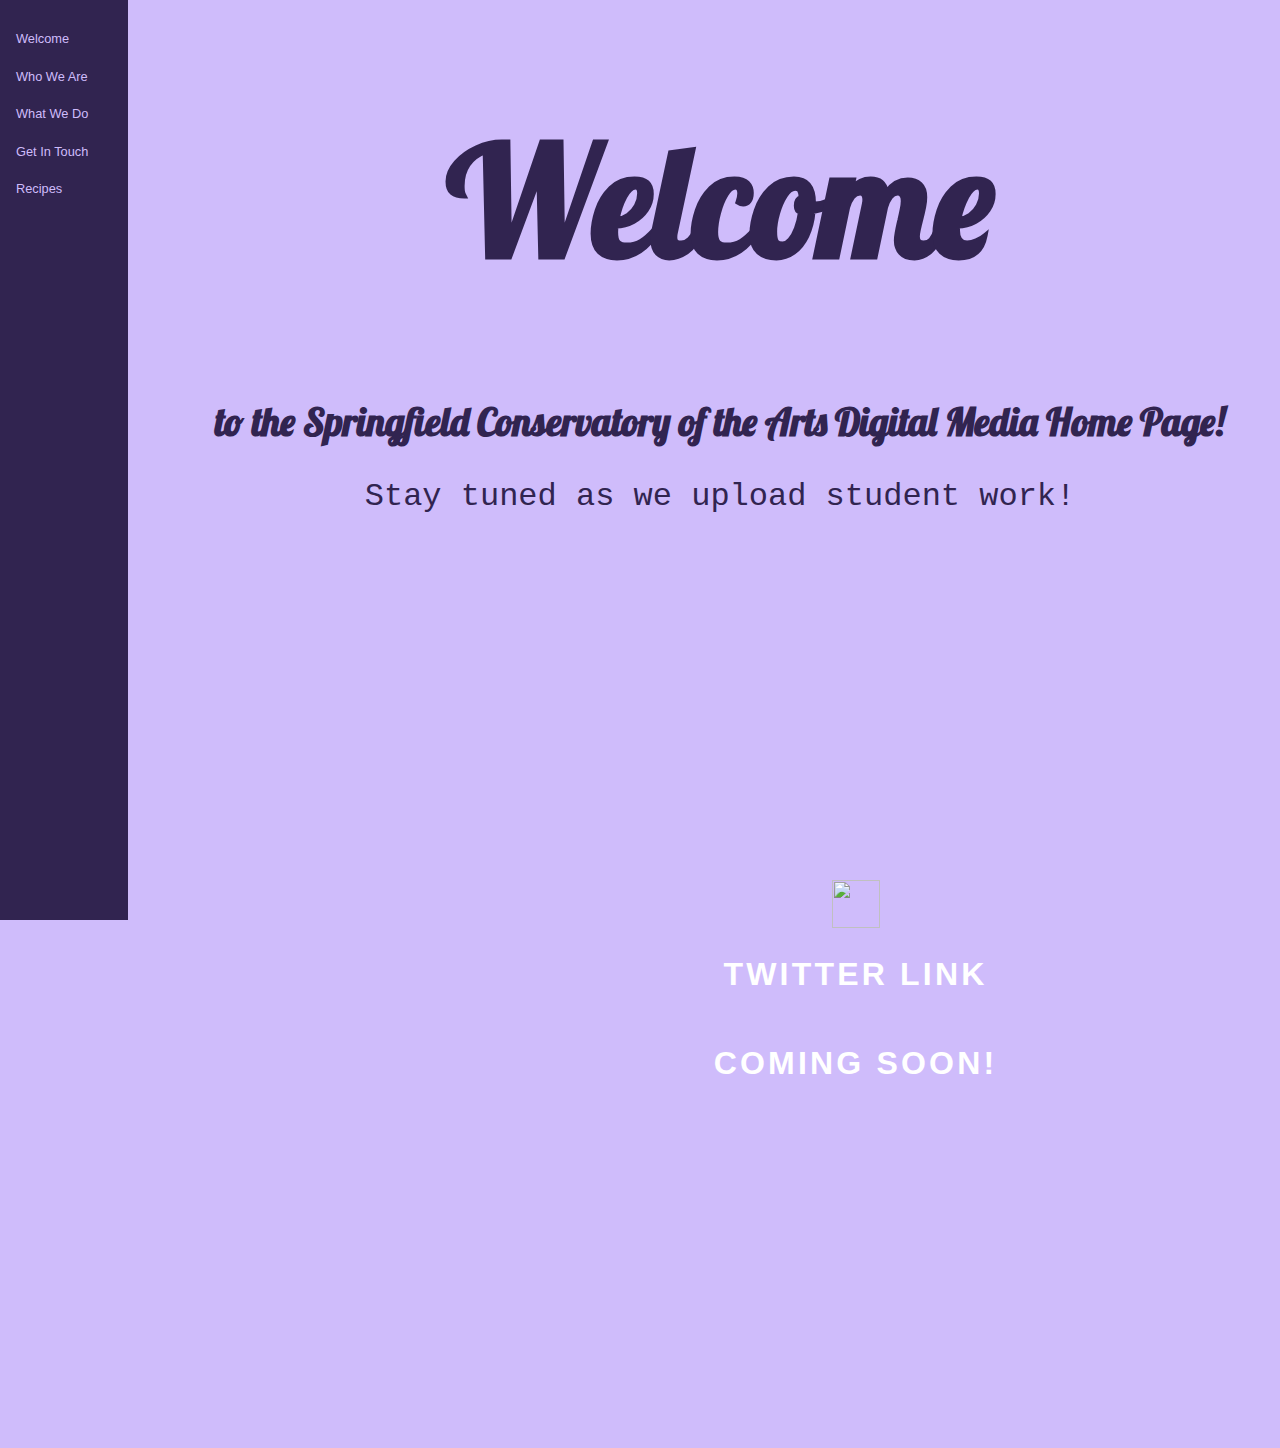
==== index.html @ 71db6629 "Add index.html link" ====
<!doctype html>

<html lang="en">
<head>
  <meta charset="utf-8">
  <meta name="viewport" content="width=device-width, initial-scale=1">
  <title>SCOTA Digital Media Home</title>
  
  <link href="https://fonts.googleapis.com/css?family=Lobster" rel="stylesheet" type="text/css">
  <link rel="stylesheet" href="style.css">
  
</head>

<body>
  
  <aside class="sidenav">
    <a href="https://scotadigitalmedia.github.io/index.html">Welcome</a>
    <a href="#">Who We Are</a>
    <a href="#">What We Do</a>
    <a href="#">Get In Touch</a>
    <a href="https://scotadigitalmedia.github.io/recipes.html">Recipes</a>
  </aside>
  
  
  <main class="main">
    <h1 class = "h1Lobster"> Welcome </h1>
    <h2 class="h2Lobster"> to the Springfield Conservatory of the Arts Digital Media Home Page!</h2>
  
    <p class="pmonospace"> Stay tuned as we upload student work!</p>
    
    <section class="twitter">
      <div class="container">
        <a target="_blank" href="https://twitter.com/"> <!-- update this link eventually to be /SCOTAdigitalmedia-->
          <img class="social" src="https://cdn1.iconfinder.com/data/icons/logotypes/32/twitter-128.png">
        </a>
        <p>Twitter Link</p>
        <p>Coming Soon!</p>
      </div>
    </section>
    
  </main>
  
</body>
</html>
---- style.css ----
html {
  font-family: Arial;
  font-size: 16px;
  background: #CFBCFB;
}

body {
    color: #312450;
}

.main {
  margin-left: 140px; /* Same width as the sidebar + left position in px */
  font-size: 2em; /* Increased text to enable scrolling */
  padding: 0px 10px;
}

.h1Lobster {
  font-family: Lobster;
  font-size: 12vw;
  text-align: center;
}

.h2Lobster {
  font-family: Lobster;
  font-size: 3vw;
  text-align: center;
}

.pmonospace {
    font-family: monospace;
    text-align: center;
}

.sidenav {
  height: 100%; /* Full-height: remove this if you want "auto" height */
  width: 10vw; /* Set the width of the sidebar */
  position: fixed; /* Fixed Sidebar (stay in place on scroll) */
  z-index: 1; /* Stay on top */
  top: 0; /* Stay at the top */
  left: 0;
  background-color: #312450;
  overflow-x: hidden; /* Disable horizontal scroll */
  padding-top: 20px;
  line-height: 2;
}

/* The navigation menu links */
.sidenav a {
  padding: 6px 8px 6px 16px;
  text-decoration: none;
  font-size: 1vw;
  color: #CFBCFB;
  display: block;
}

/* When you mouse over the navigation links, change their color */
.sidenav a:hover {
  color: #f1f1f1;
}

/* Style page content */
.main {
  margin-left: 160px; /* Same as the width of the sidebar */
  padding: 0px 10px;
}

/* On smaller screens, where height is less than 450px, change the style of the sidebar (less padding and a smaller font size) */
@media screen and (max-height: 450px) {
  .sidenav {padding-top: 15px;}
  .sidenav a {font-size: 18px;}
}

.twitter {
  position: relative;
  width: 75%;
  float: right;
  height: 100vh;
}  

.twitter .container {
    display: flex;
    flex-direction: column;
    align-items: center;
    justify-content: center;
    height: 100%;
  }
  
.twitter a {
    position: relative;
}    

.twitter a img {
      width: 48px;
      height: 48px;
    }
  
.twitter p {
    text-transform: uppercase;
    font-size: 1em;
    letter-spacing: 0.1em;
    color: #FFF;
    font-weight: bold;
    margin-top: 20px;
}

.recipe-img {
  width: 25%;
}

.BIGDIV {
  display: grid;
  grid-template-columns: 1fr 1fr 1fr 1fr;
  grid-gap: 2vw;
}

/* The flip card container*/
.flip-card {
  background-color: transparent;
  width: 20vw;
  height: 20vw;
  perspective: 1000px;
}

/* This container is needed to position the front and back side */
.flip-card-inner {
  position: relative;
  width: 100%;
  height: 100%;
  text-align: center;
  transition: transform 1s;
  transform-style: preserve-3d;
}

/* Do a horizontal flip when you move the mouse over the flip box container */
.flip-card:hover .flip-card-inner {
  transform: rotateY(180deg);
}

/* Position the front and back side */
.flip-card-front,
.flip-card-back {
  position: absolute;
  width: 100%;
  height: 100%;
  -webkit-backface-visibility: hidden; /* Safari */
  backface-visibility: hidden;
}

/* Style the front side (fallback if image is missing) */
.flip-card-front {
  background-color: #cfbcfb;
  color: black;
}

/* Style the back side */
.flip-card-back {
  background-color: black;
  color: white;
  font-size: 14px;
  font-family: Quicksand;
  transform: rotateY(180deg);
  overflow: auto;
}

/* If the screen size is 600px wide or less, set the font-sizes smaller */
@media screen and (max-width: 600px) {
  h1 {
    font-size: 10px;
  }
  p {
    font-size: 5px;
  }
}
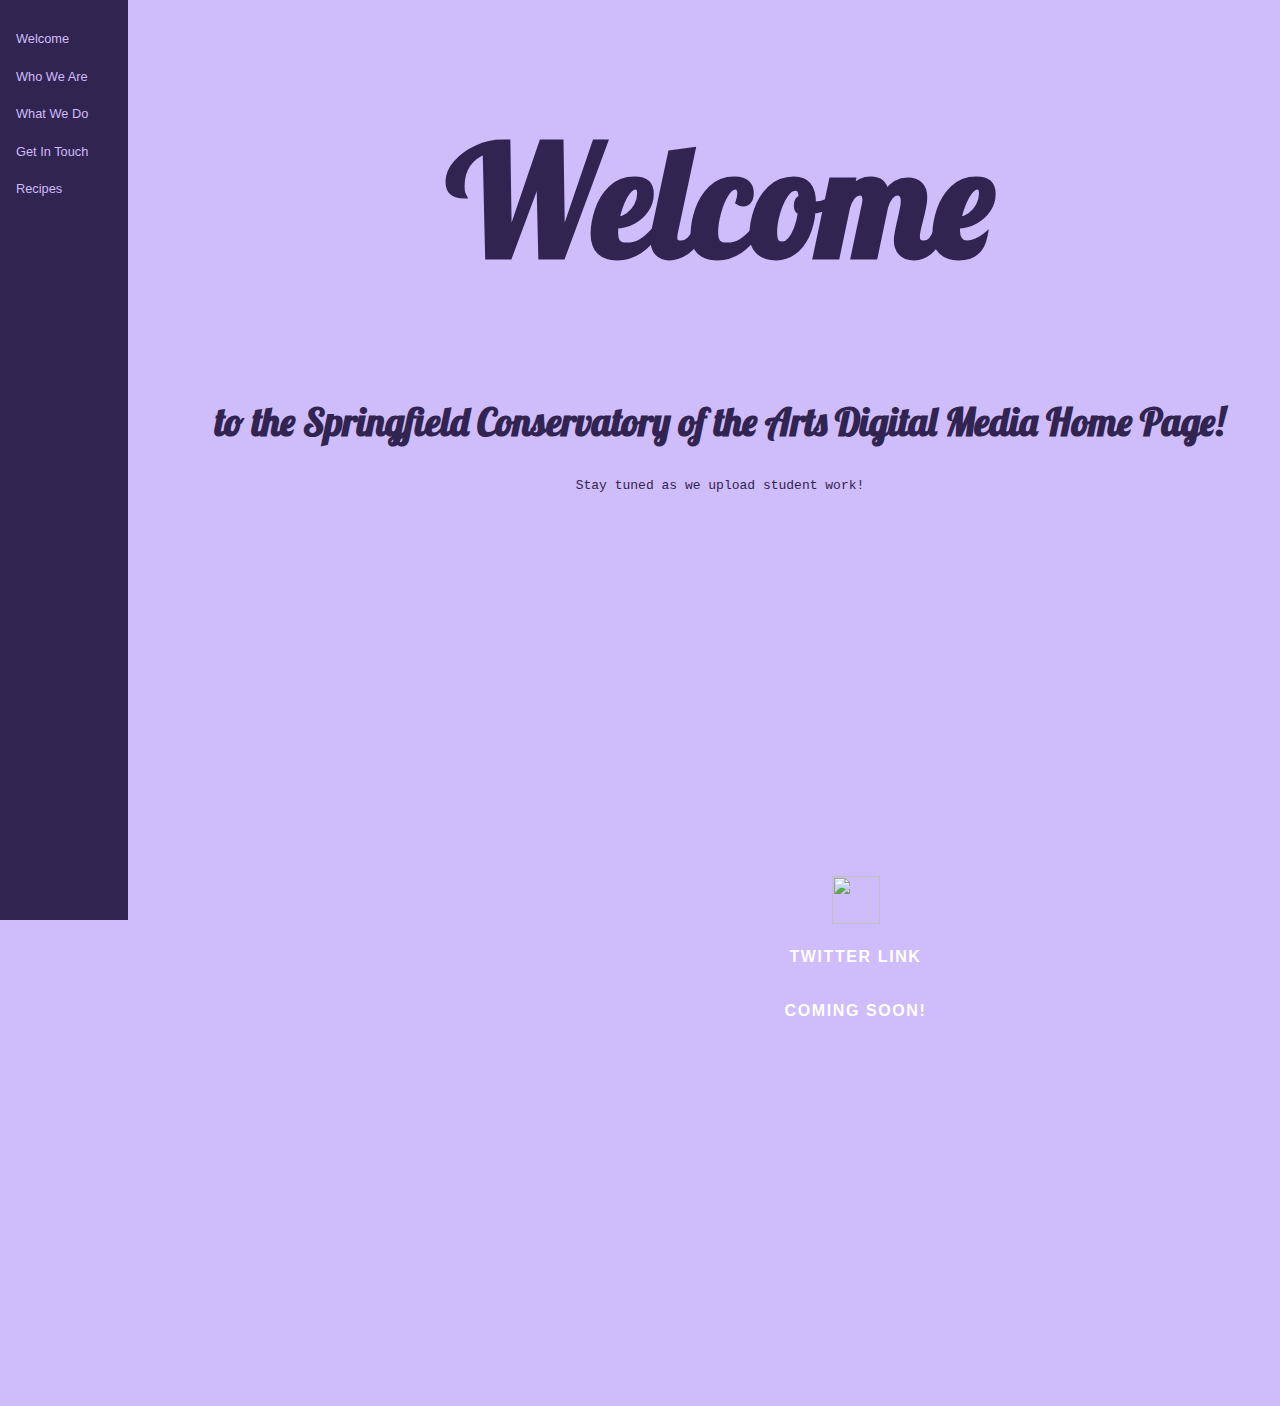
==== commit 5842a77f: "Add contact.html link" ====
--- a/index.html
+++ b/index.html
@@ -17,7 +17,7 @@
     <a href="https://scotadigitalmedia.github.io/index.html">Welcome</a>
     <a href="#">Who We Are</a>
     <a href="#">What We Do</a>
-    <a href="#">Get In Touch</a>
+    <a href="https://scotadigitalmedia.github.io/contact.html">Get In Touch</a>
     <a href="https://scotadigitalmedia.github.io/recipes.html">Recipes</a>
   </aside>
   
--- a/style.css
+++ b/style.css
@@ -1,6 +1,5 @@
 html {
   font-family: Arial;
-  font-size: 16px;
   background: #CFBCFB;
 }
 
@@ -10,7 +9,6 @@
 
 .main {
   margin-left: 140px; /* Same width as the sidebar + left position in px */
-  font-size: 2em; /* Increased text to enable scrolling */
   padding: 0px 10px;
 }
 
@@ -107,6 +105,19 @@
   width: 25%;
 }
 
+.recipes-list{
+  position: relative;
+  text-align: center;
+}
+
+/* Centered text */
+.centered {
+  position: absolute;
+  top: 50%;
+  left: 50%;
+  transform: translate(-50%, -50%);
+}
+
 .BIGDIV {
   display: grid;
   grid-template-columns: 1fr 1fr 1fr 1fr;
@@ -149,12 +160,12 @@
 /* Style the front side (fallback if image is missing) */
 .flip-card-front {
   background-color: #cfbcfb;
-  color: black;
+  color: #312450;
 }
 
 /* Style the back side */
 .flip-card-back {
-  background-color: black;
+  background-color: #312450;
   color: white;
   font-size: 14px;
   font-family: Quicksand;
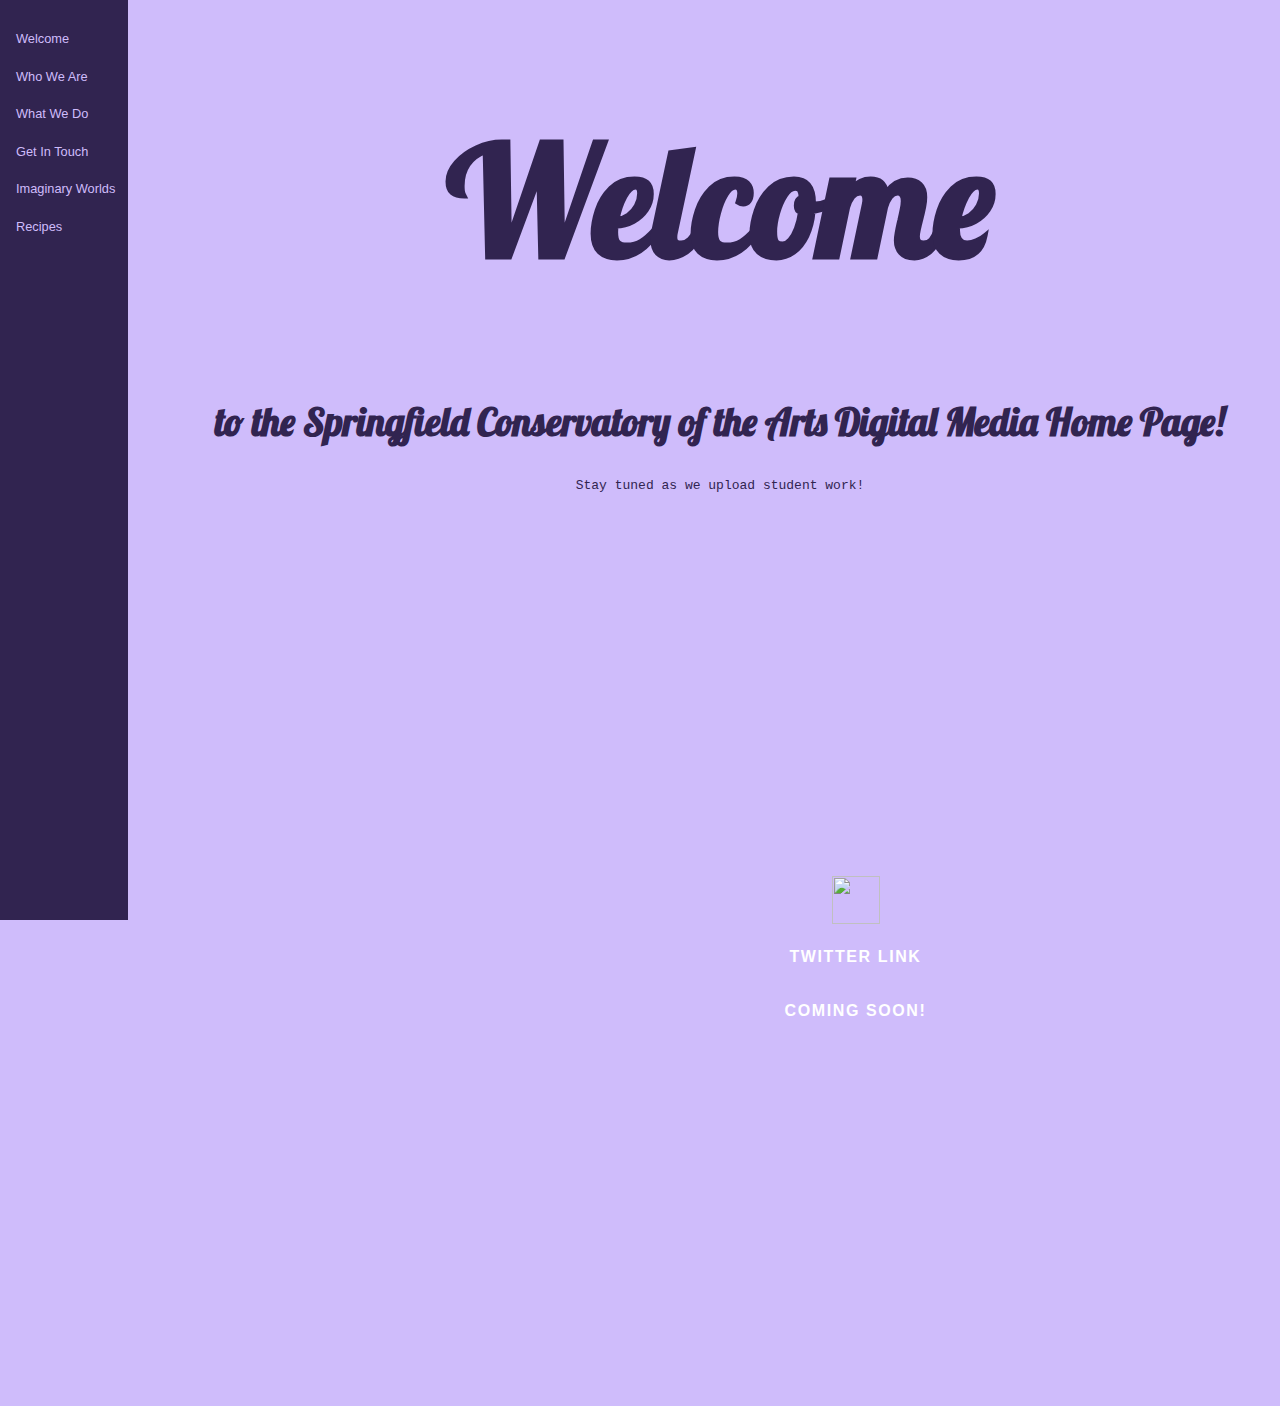
==== commit 40bd9567: "Add imag world link to nav" ====
--- a/index.html
+++ b/index.html
@@ -18,6 +18,7 @@
     <a href="#">Who We Are</a>
     <a href="#">What We Do</a>
     <a href="https://scotadigitalmedia.github.io/contact.html">Get In Touch</a>
+    <a href="https://scotadigitalmedia.github.io/imaginary-words.html">Imaginary Worlds</a>
     <a href="https://scotadigitalmedia.github.io/recipes.html">Recipes</a>
   </aside>
   
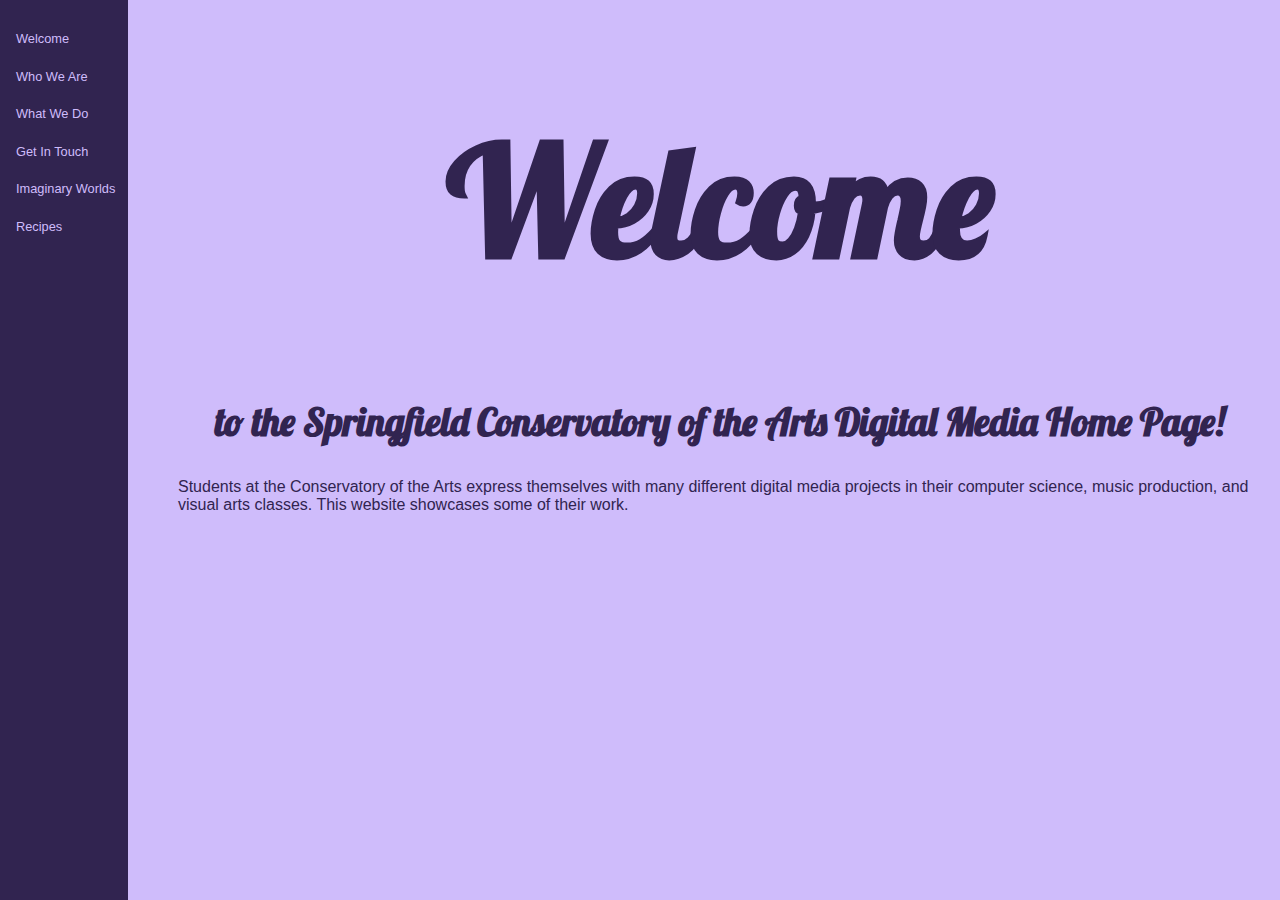
==== commit e5254638: "Update homepage blurb" ====
--- a/index.html
+++ b/index.html
@@ -18,7 +18,7 @@
     <a href="#">Who We Are</a>
     <a href="#">What We Do</a>
     <a href="https://scotadigitalmedia.github.io/contact.html">Get In Touch</a>
-    <a href="https://scotadigitalmedia.github.io/imaginary-words.html">Imaginary Worlds</a>
+    <a href="https://scotadigitalmedia.github.io/imaginary-worlds.html">Imaginary Worlds</a>
     <a href="https://scotadigitalmedia.github.io/recipes.html">Recipes</a>
   </aside>
   
@@ -27,17 +27,7 @@
     <h1 class = "h1Lobster"> Welcome </h1>
     <h2 class="h2Lobster"> to the Springfield Conservatory of the Arts Digital Media Home Page!</h2>
   
-    <p class="pmonospace"> Stay tuned as we upload student work!</p>
-    
-    <section class="twitter">
-      <div class="container">
-        <a target="_blank" href="https://twitter.com/"> <!-- update this link eventually to be /SCOTAdigitalmedia-->
-          <img class="social" src="https://cdn1.iconfinder.com/data/icons/logotypes/32/twitter-128.png">
-        </a>
-        <p>Twitter Link</p>
-        <p>Coming Soon!</p>
-      </div>
-    </section>
+    <p>Students at the Conservatory of the Arts express themselves with many different digital media projects in their computer science, music production, and visual arts classes. This website showcases some of their work.</p>
     
   </main>
   
--- a/style.css
+++ b/style.css
@@ -182,3 +182,10 @@
     font-size: 5px;
   }
 }
+
+
+.wrapper {
+    display: grid;
+    grid-template-columns: 1fr 1fr 1fr;
+    gap: 1em;    
+    }
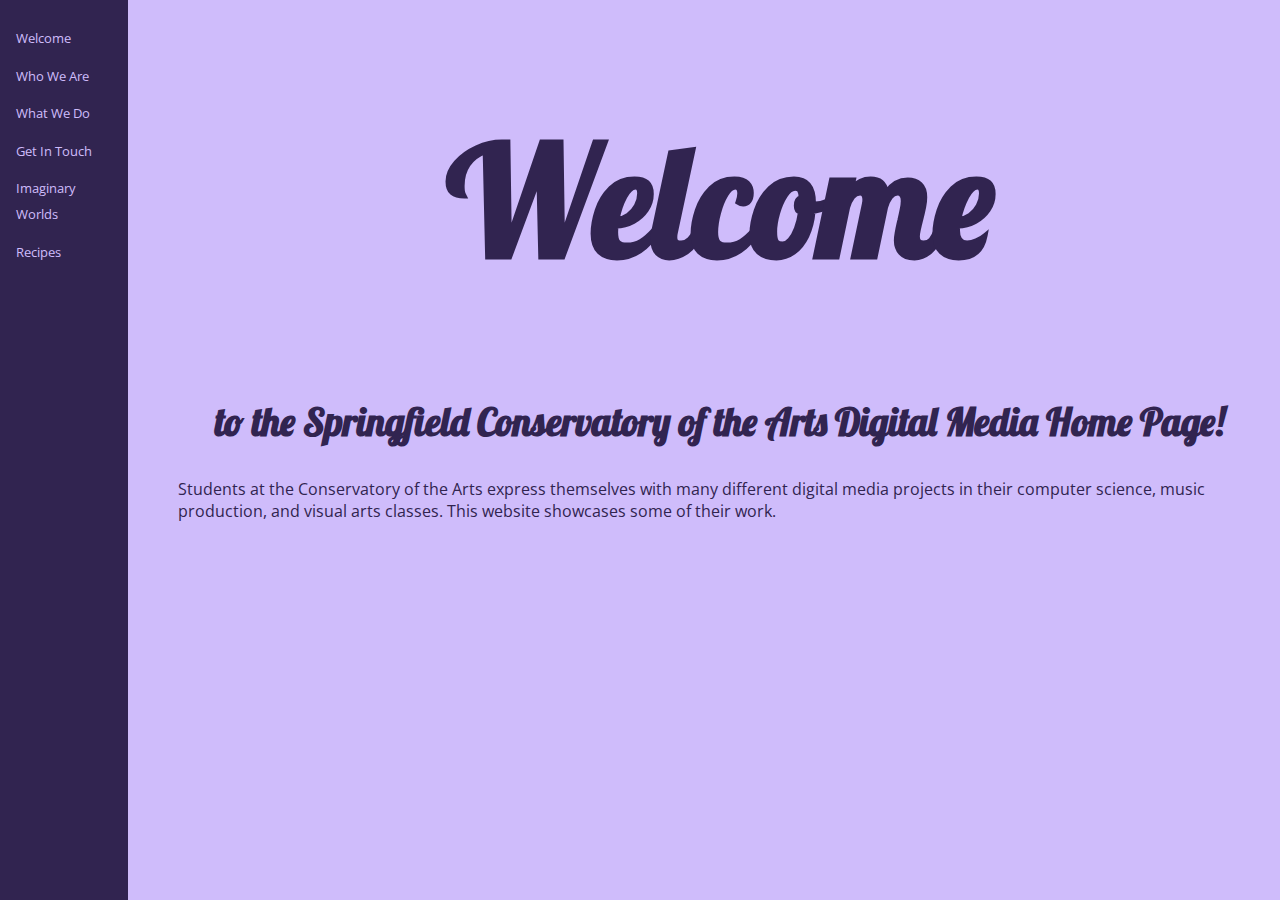
==== commit d3cf953f: "Add OpenSans link" ====
--- a/index.html
+++ b/index.html
@@ -7,6 +7,7 @@
   <title>SCOTA Digital Media Home</title>
   
   <link href="https://fonts.googleapis.com/css?family=Lobster" rel="stylesheet" type="text/css">
+  <link href="https://fonts.googleapis.com/css?family=Open+Sans" rel="stylesheet" type="text/css">
   <link rel="stylesheet" href="style.css">
   
 </head>
--- a/style.css
+++ b/style.css
@@ -1,5 +1,5 @@
 html {
-  font-family: Arial;
+  font-family: Open Sans;
   background: #CFBCFB;
 }
 
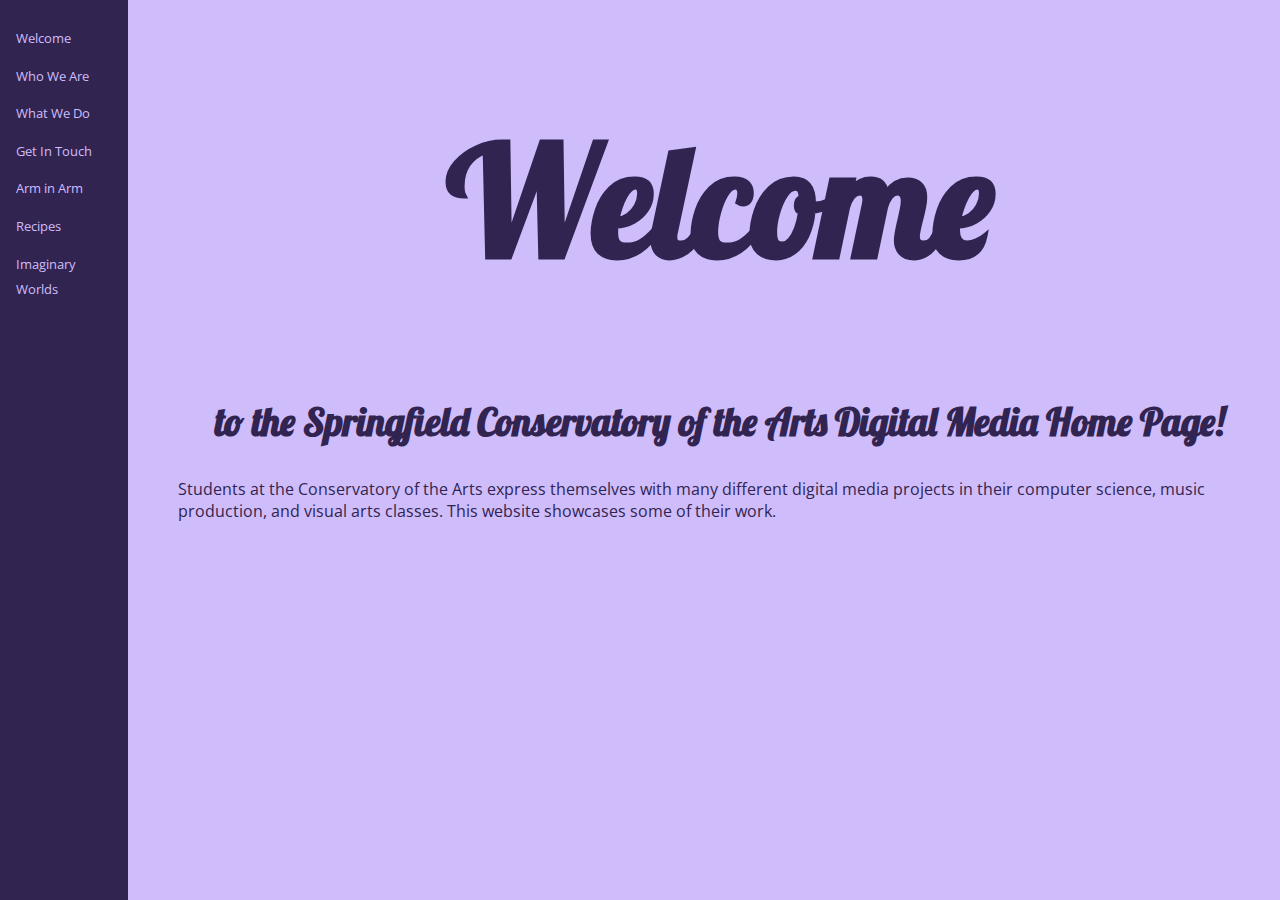
==== commit 1c3b4103: "Update nav" ====
--- a/index.html
+++ b/index.html
@@ -16,11 +16,12 @@
   
   <aside class="sidenav">
     <a href="https://scotadigitalmedia.github.io/index.html">Welcome</a>
-    <a href="#">Who We Are</a>
-    <a href="#">What We Do</a>
+    <a href="https://scotadigitalmedia.github.io/about-us.html">Who We Are</a>
+    <a href="https://scotadigitalmedia.github.io/curriculum.html">What We Do</a>
     <a href="https://scotadigitalmedia.github.io/contact.html">Get In Touch</a>
+    <a href="https://scotadigitalmedia.github.io/arm-in-arm.html">Arm in Arm</a>
+    <a href="https://scotadigitalmedia.github.io/recipes.html">Recipes</a>
     <a href="https://scotadigitalmedia.github.io/imaginary-worlds.html">Imaginary Worlds</a>
-    <a href="https://scotadigitalmedia.github.io/recipes.html">Recipes</a>
   </aside>
   
   
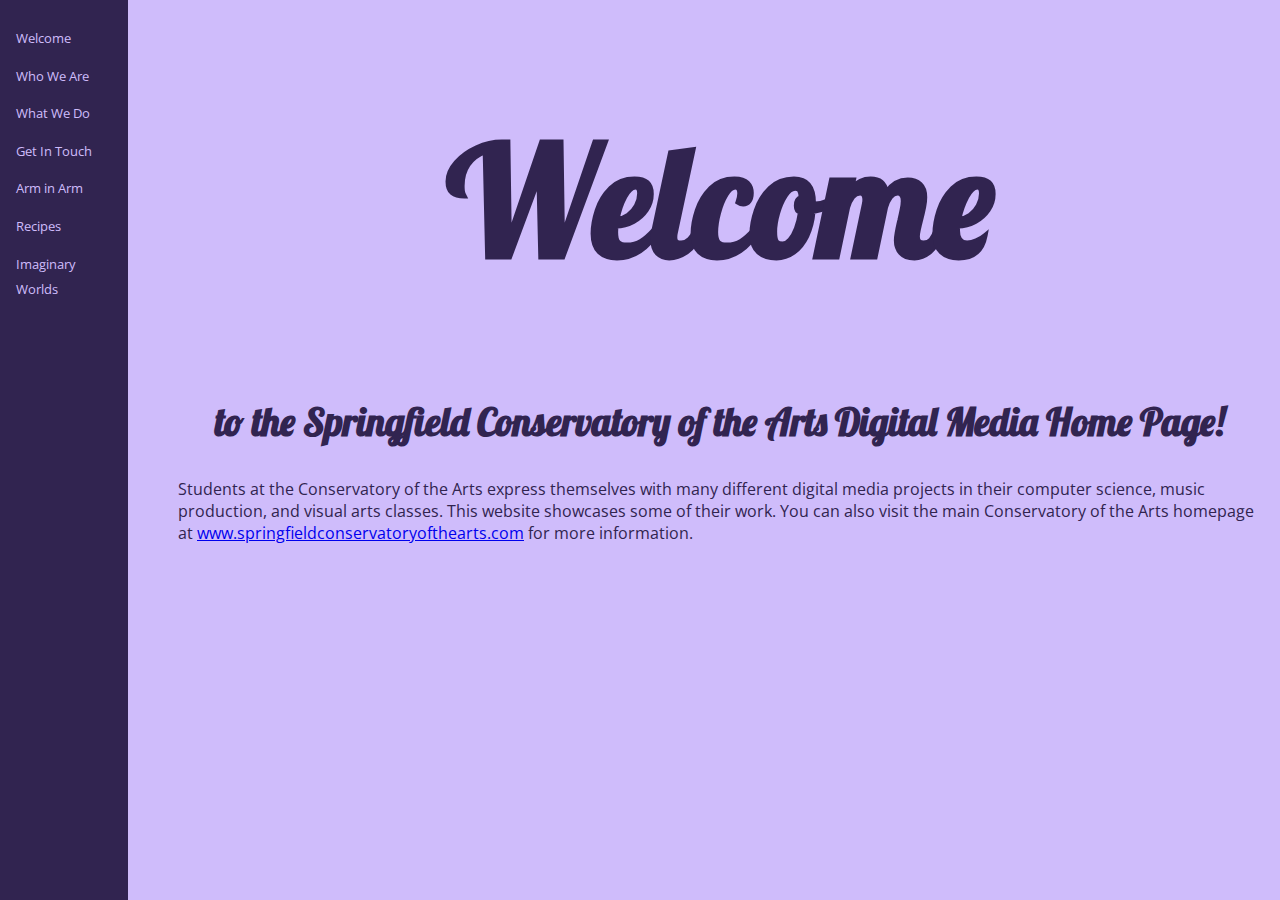
==== commit afcc3219: "Add main webpage link" ====
--- a/index.html
+++ b/index.html
@@ -29,7 +29,7 @@
     <h1 class = "h1Lobster"> Welcome </h1>
     <h2 class="h2Lobster"> to the Springfield Conservatory of the Arts Digital Media Home Page!</h2>
   
-    <p>Students at the Conservatory of the Arts express themselves with many different digital media projects in their computer science, music production, and visual arts classes. This website showcases some of their work.</p>
+    <p>Students at the Conservatory of the Arts express themselves with many different digital media projects in their computer science, music production, and visual arts classes. This website showcases some of their work. You can also visit the main Conservatory of the Arts homepage at <a href="https://www.springfieldconservatoryofthearts.com/">www.springfieldconservatoryofthearts.com</a> for more information.</p>
     
   </main>
   
